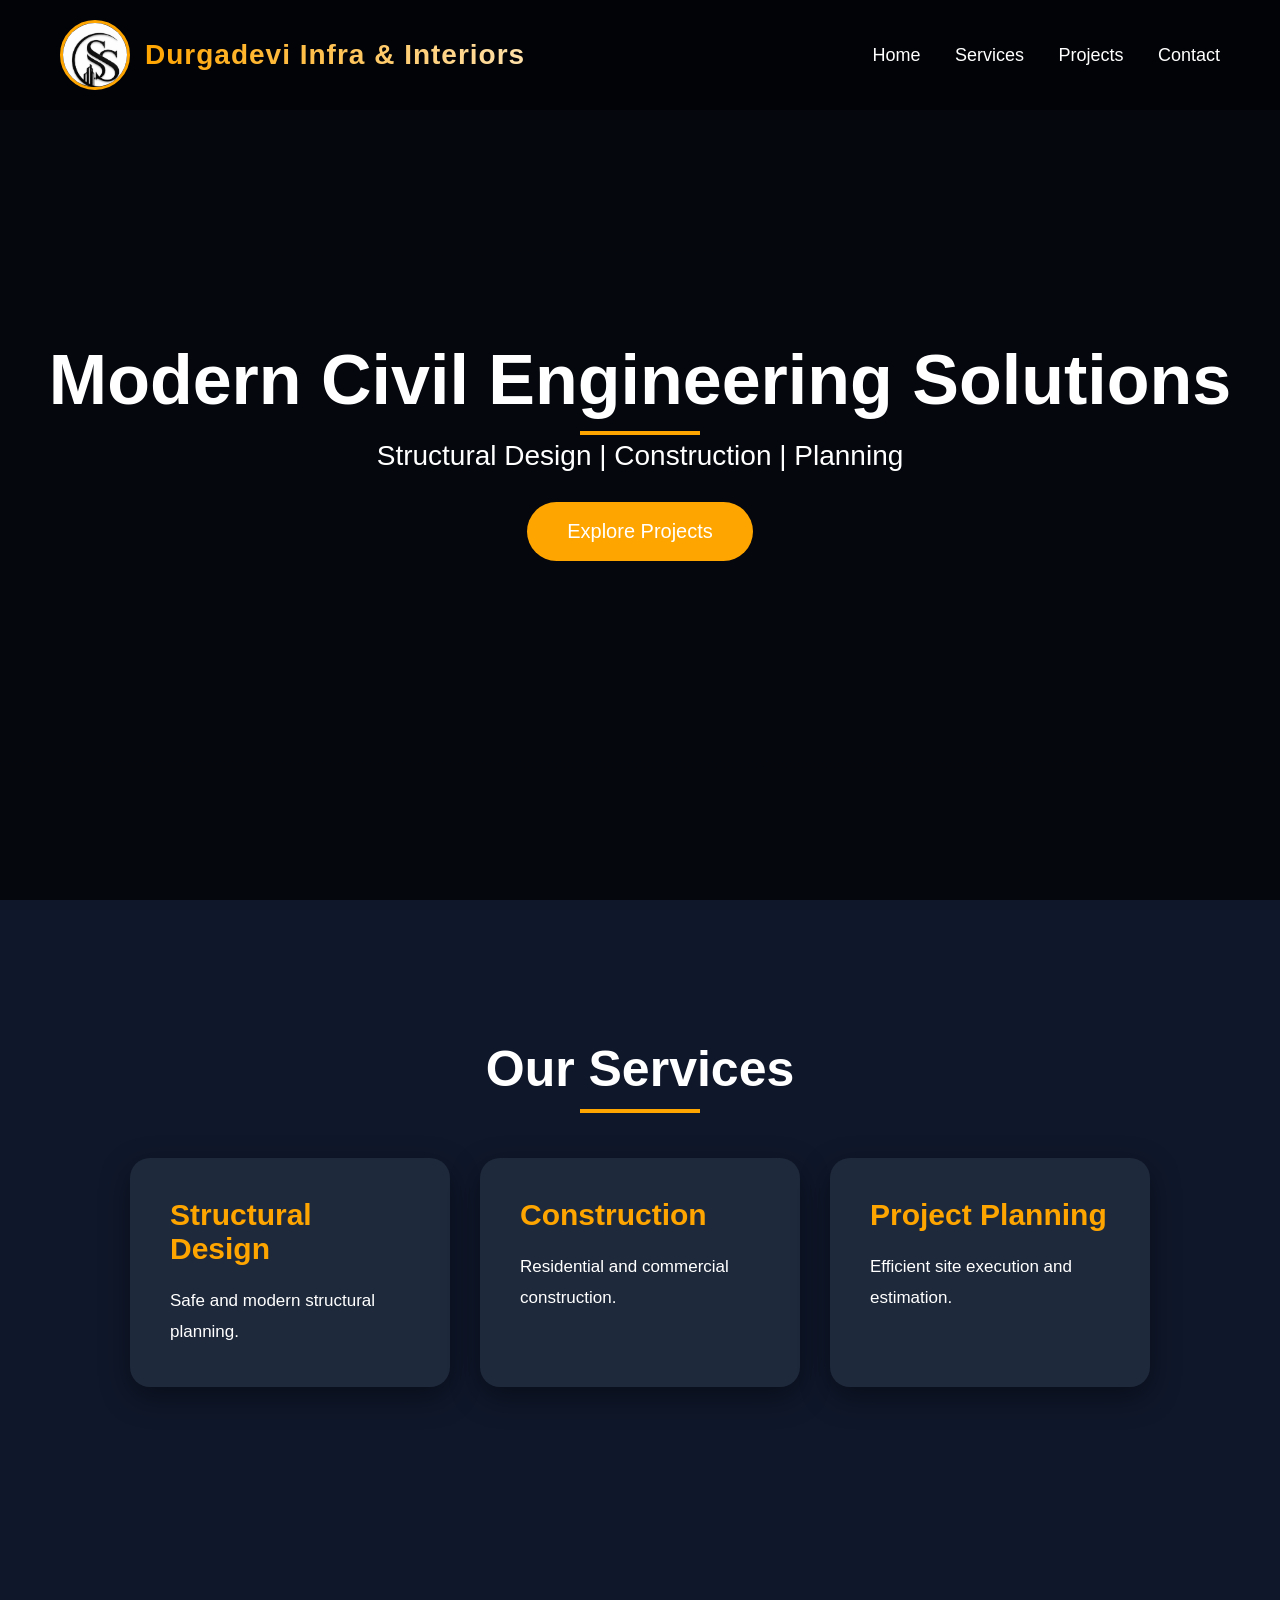
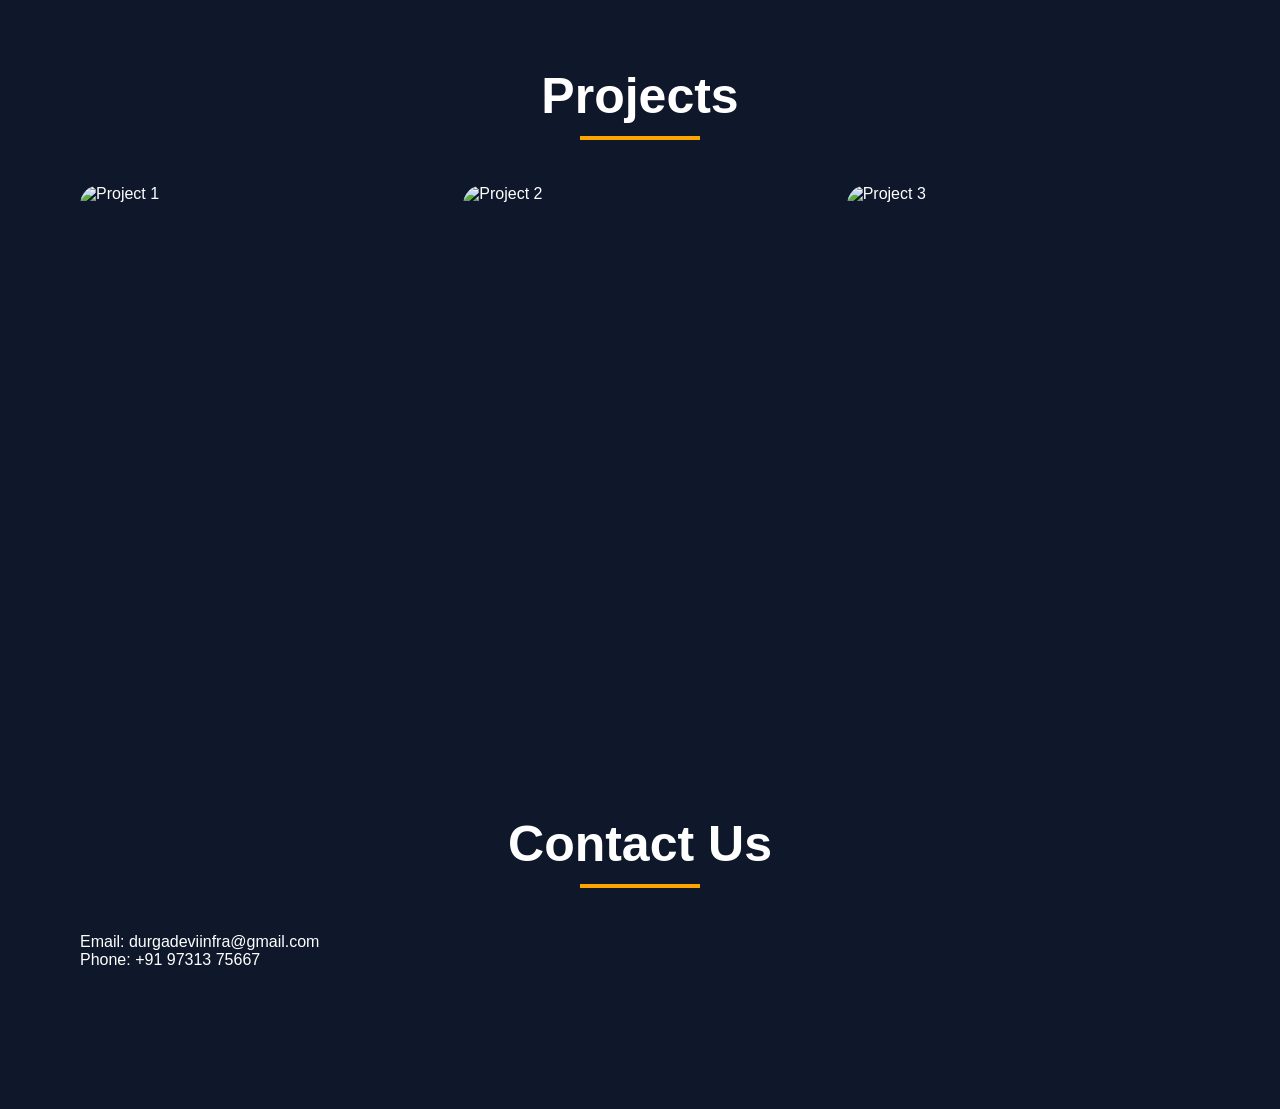
==== index.html @ 77c699e3 "My first website" ====
<!DOCTYPE html>
<html lang="en">
<head>
    <meta charset="UTF-8">
    <meta name="viewport" content="width=device-width, initial-scale=1.0">
    <title>Civil Engineering Website</title>
    <link rel="stylesheet" href="style.css">
</head>
<body>

    <header>
        <div class="logo-section">
         <img src="images/image.jpeg" alt="Logo" class="logo">
        <h1 class="animated-title">
    Durgadevi Infra & Interiors
</h1>
    </div>
         <nav>
        <a href="index.html">Home</a>
        <a href="services.html">Services</a>
        <a href="projects.html">Projects</a>
        <a href="contact.html">Contact</a>
    </nav>

    </header>

      <section class="hero" id="home">
        <h2>Modern Civil Engineering Solutions</h2>
        <p>Structural Design | Construction | Planning</p>
        <button>Explore Projects</button>
    </section>

    <section id="services">
        <h2>Our Services</h2>

        <div class="cards">
            <div class="card">
                <h3>Structural Design</h3>
                <p>Safe and modern structural planning.</p>
            </div>

            <div class="card">
                <h3>Construction</h3>
                <p>Residential and commercial construction.</p>
            </div>

             <div class="card">
                <h3>Project Planning</h3>
                <p>Efficient site execution and estimation.</p>
            </div>
        </div>
    </section>

    <section id="projects">
        <h2>Projects</h2>
        <div class="gallery">
            <img src="https://images.unsplash.com/photo-1504307651254-35680f356dfd" alt="Project 1">
            <img src="https://images.unsplash.com/photo-1541888946425-d81bb19240f5" alt="Project 2">
            <img src="https://images.unsplash.com/photo-1517048676732-d65bc937f952" alt="Project 3">
        </div>
    </section>

    <section id="contact">
    <h2>Contact Us</h2>
        <p>Email: durgadeviinfra@gmail.com</p>
        <p>Phone: +91 97313 75667</p>
    </section>

    <script src="script.js"></script>

</body>
</html>
---- style.css ----
*{
    margin:0;
    padding:0;
    box-sizing:border-box;
    font-family:Arial, sans-serif;
    scroll-behavior:smooth;
}

body{
    background:#0f172a;
    color:white;
    overflow-x:hidden;
}

/* HEADER */

header{
    position:fixed;
    top:0;
    left:0;
    width:100%;
    padding:20px 60px;
    background:rgba(0,0,0,0.5);
    backdrop-filter:blur(10px);
    display:flex;
    justify-content:space-between;
    align-items:center;
    z-index:1000;
    animation:slideDown 1s ease;
}

.animated-title{
    font-size:32px;
    font-weight:bold;
    background:linear-gradient(
        90deg,
        orange,
        white,
        orange
    );

    background-size:300%;
    -webkit-background-clip:text;
    -webkit-text-fill-color:transparent;

    animation:shineText 5s linear infinite;
    letter-spacing:2px;
}

/* TEXT SHINE ANIMATION */

@keyframes shineText{

    0%{
        background-position:0%;
    }

    100%{
        background-position:300%;
    }
}

.animated-title:hover{
    transform:scale(1.05);
    transition:0.4s;
}

@keyframes slideDown{
    from{
        transform:translateY(-100%);
        opacity:0;
    }
    to{
        transform:translateY(0);
        opacity:1;
    }
}

.logo-section{
    display:flex;
    align-items:center;
    gap:15px;
}

.logo{
    width:70px;
    height:70px;
    border-radius:50%;
    object-fit:cover;
    border:3px solid orange;
    transition:0.4s;
}

.logo:hover{
    transform:scale(1.08);
    box-shadow:0 0 20px orange;
}

.logo-section h1{
    font-size:28px;
    letter-spacing:1px;
}

/* NAVBAR */

nav a{
    color:white;
    text-decoration:none;
    margin-left:30px;
    font-size:18px;
    position:relative;
    transition:0.4s;
}

nav a:hover{
    color:orange;
}

nav a::after{
    content:'';
    position:absolute;
    width:0%;
    height:2px;
    background:orange;
    left:0;
    bottom:-5px;
    transition:0.4s;
}

nav a:hover::after{
    width:100%;
}

/* HERO SECTION */

.hero{
    height:100vh;
    background:
    linear-gradient(rgba(0,0,0,0.7), rgba(0,0,0,0.7)),
    url('https://images.unsplash.com/photo-1503387762-592deb58ef4e');
    background-size:cover;
    background-position:center;
    display:flex;
    flex-direction:column;
    justify-content:center;
    align-items:center;
    text-align:center;
    padding:20px;
}

.hero h2{
    font-size:70px;
    margin-bottom:20px;
    animation:fadeUp 1.2s ease;
}

.hero p{
    font-size:28px;
    margin-bottom:30px;
    animation:fadeUp 1.8s ease;
}

.hero button{
    padding:18px 40px;
    border:none;
    border-radius:50px;
    background:orange;
    color:white;
    font-size:20px;
    cursor:pointer;
    transition:0.4s;
    animation:pulse 2s infinite;
}

.hero button:hover{
    transform:scale(1.08);
    background:#ff6600;
}

@keyframes fadeUp{
    from{
        opacity:0;
        transform:translateY(50px);
    }
    to{
        opacity:1;
        transform:translateY(0);
    }
}

@keyframes pulse{
    0%{
        box-shadow:0 0 10px orange;
    }
    50%{
        box-shadow:0 0 40px orange;
    }
    100%{
        box-shadow:0 0 10px orange;
    }
}

/* SECTION */

section{
    padding:140px 80px;
}

section h2{
    text-align:center;
    font-size:50px;
    margin-bottom:60px;
    position:relative;
    animation:fadeUp 1s ease;
}

section h2::after{
    content:'';
    width:120px;
    height:4px;
    background:orange;
    position:absolute;
    left:50%;
    transform:translateX(-50%);
    bottom:-15px;
}

/* SERVICE CARDS */

.cards{
    display:flex;
    justify-content:center;
    gap:30px;
    flex-wrap:wrap;
}

.card{
    width:320px;
    background:#1e293b;
    padding:40px;
    border-radius:20px;
    transition:0.5s;
    position:relative;
    overflow:hidden;
    box-shadow:0 10px 30px rgba(0,0,0,0.4);
}

.card::before{
    content:'';
    position:absolute;
    width:100%;
    height:100%;
    background:linear-gradient(rgba(255,165,0,0.2), transparent);
    top:-100%;
    left:0;
    transition:0.5s;
}

.card:hover::before{
    top:0;
}

.card:hover{
    transform:translateY(-15px) scale(1.03);
}

.card h3{
    font-size:30px;
    margin-bottom:20px;
    color:orange;
}

.card p{
    line-height:1.8;
    font-size:17px;
}

/* PROJECT GALLERY */

.gallery{
    display:grid;
    grid-template-columns:repeat(auto-fit,minmax(300px,1fr));
    gap:30px;
}

.gallery img{
    width:100%;
    height:350px;
    object-fit:cover;
    border-radius:20px;
    transition:0.5s;
}

.gallery img:hover{
    transform:scale(1.08);
    box-shadow:0 0 30px rgba(255,165,0,0.5);
}

/* CONTACT FORM */

.contact-page{
    text-align:center;
}

form{
    max-width:700px;
    margin:auto;
    display:flex;
    flex-direction:column;
    gap:20px;
}

form input,
form textarea{
    padding:18px;
    border:none;
    border-radius:12px;
    background:#1e293b;
    color:white;
    font-size:18px;
    outline:none;
    transition:0.4s;
}

form input:focus,
form textarea:focus{
    border:2px solid orange;
    transform:scale(1.02);
}

form button{
    padding:18px;
    border:none;
    border-radius:12px;
    background:orange;
    color:white;
    font-size:20px;
    cursor:pointer;
    transition:0.4s;
}

form button:hover{
    background:#ff6600;
    transform:scale(1.05);
    box-shadow:0 0 30px orange;
}

/* FOOTER */

footer{
    background:#111827;
    text-align:center;
    padding:30px;
    font-size:18px;
}

/* SCROLLBAR */

::-webkit-scrollbar{
    width:10px;
}

::-webkit-scrollbar-track{
    background:#111827;
}

::-webkit-scrollbar-thumb{
    background:orange;
    border-radius:10px;
}

/* RESPONSIVE */

@media(max-width:900px){

    header{
        flex-direction:column;
        padding:20px;
        gap:20px;
    }

    nav{
        display:flex;
        flex-wrap:wrap;
        justify-content:center;
    }

    nav a{
        margin:10px;
    }

    .hero h2{
        font-size:42px;
    }

    .hero p{
        font-size:20px;
    }

    section{
        padding:120px 20px;
    }

}

/* LOGIN & REGISTER */

.auth-container{

    height:100vh;

    display:flex;

    justify-content:center;

    align-items:center;

    background:
    linear-gradient(rgba(0,0,0,0.7),
    rgba(0,0,0,0.7)),

    url('https://images.unsplash.com/photo-1516321318423-f06f85e504b3');

    background-size:cover;

    background-position:center;
}

.auth-form{

    width:400px;

    background:rgba(255,255,255,0.08);

    backdrop-filter:blur(12px);

    padding:50px;

    border-radius:25px;

    display:flex;

    flex-direction:column;

    gap:20px;

    animation:fadeUp 1s ease;
}

.auth-form h2{

    text-align:center;

    font-size:40px;

    margin-bottom:20px;

    color:orange;
}

.auth-form input{

    padding:18px;

    border:none;

    border-radius:12px;

    background:#1e293b;

    color:white;

    font-size:17px;

    outline:none;

    transition:0.4s;
}

.auth-form input:focus{

    border:2px solid orange;

    transform:scale(1.03);
}

.auth-form button{

    padding:18px;

    border:none;

    border-radius:12px;

    background:orange;

    color:white;

    font-size:20px;

    cursor:pointer;

    transition:0.4s;
}

.auth-form button:hover{

    background:#ff6600;

    transform:scale(1.05);

    box-shadow:0 0 30px orange;
}

.auth-form p{

    text-align:center;

    margin-top:10px;
}

.auth-form a{

    color:orange;

    text-decoration:none;
}
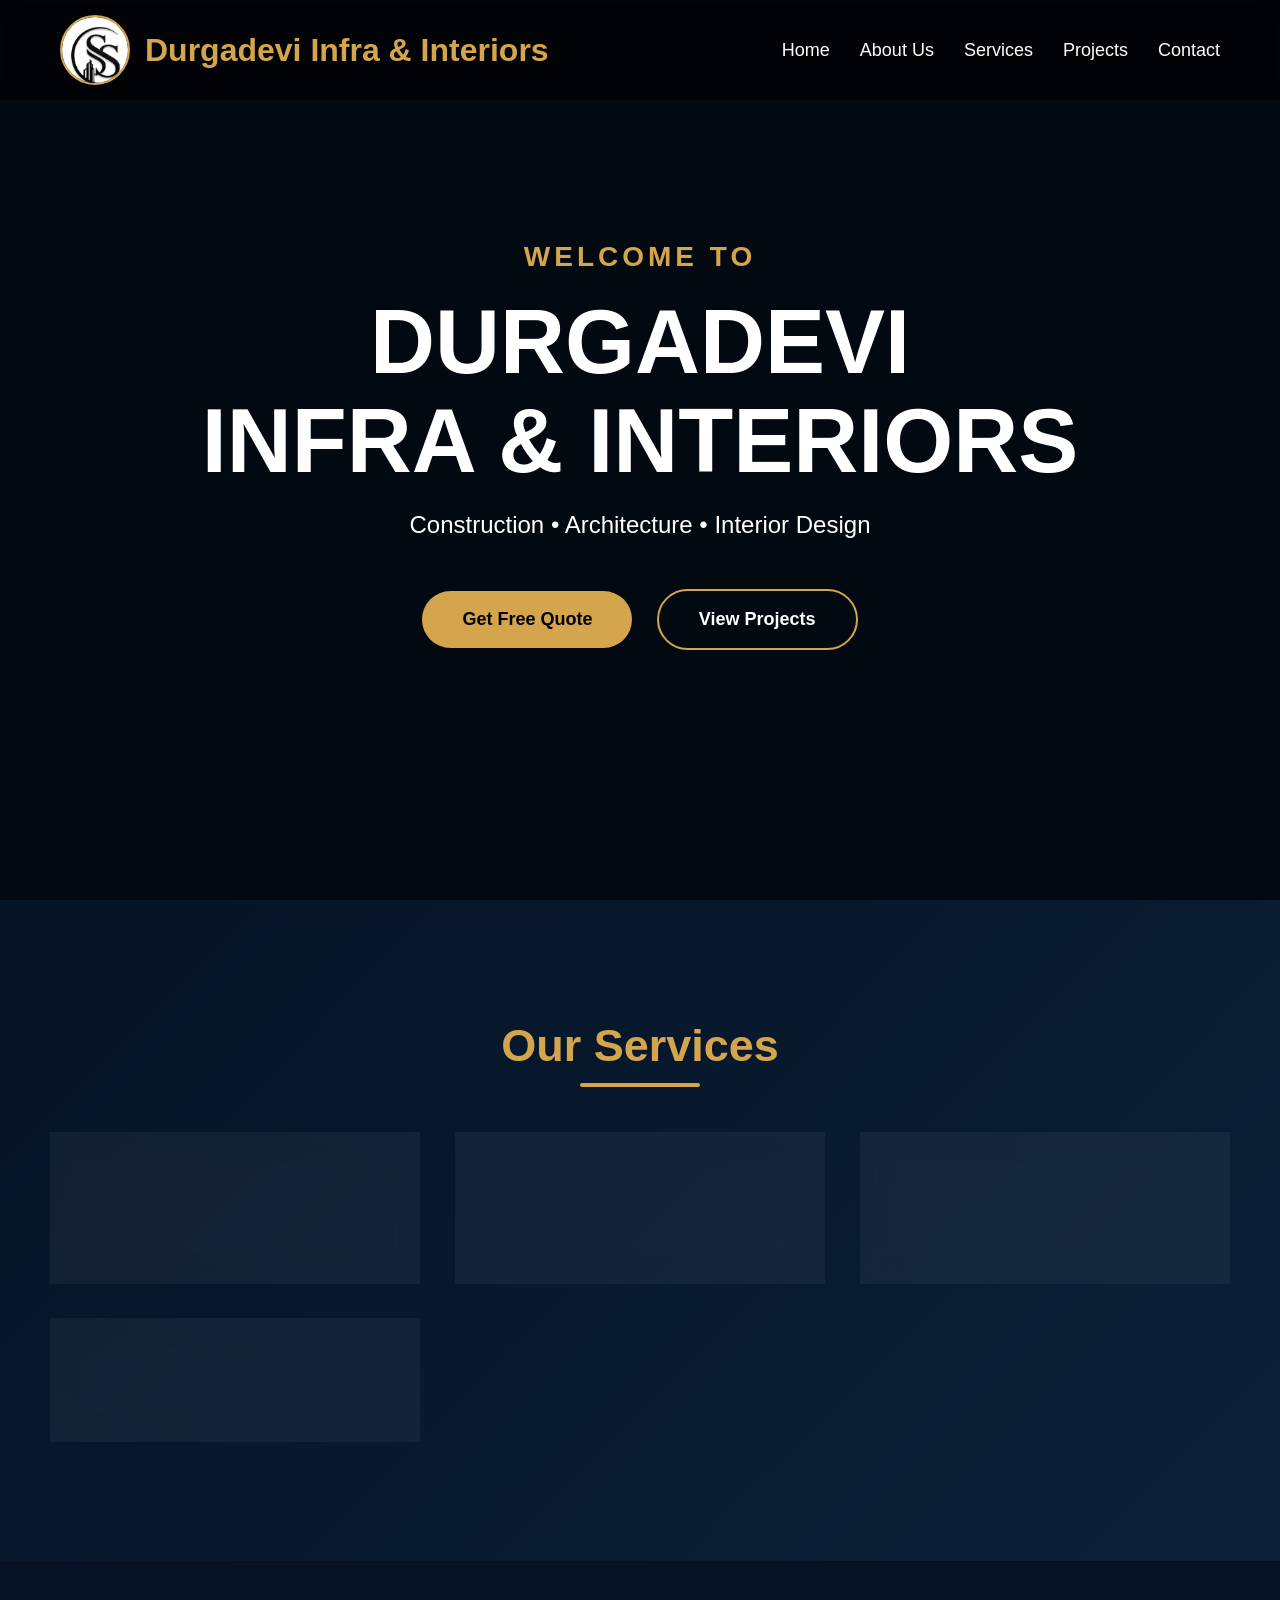
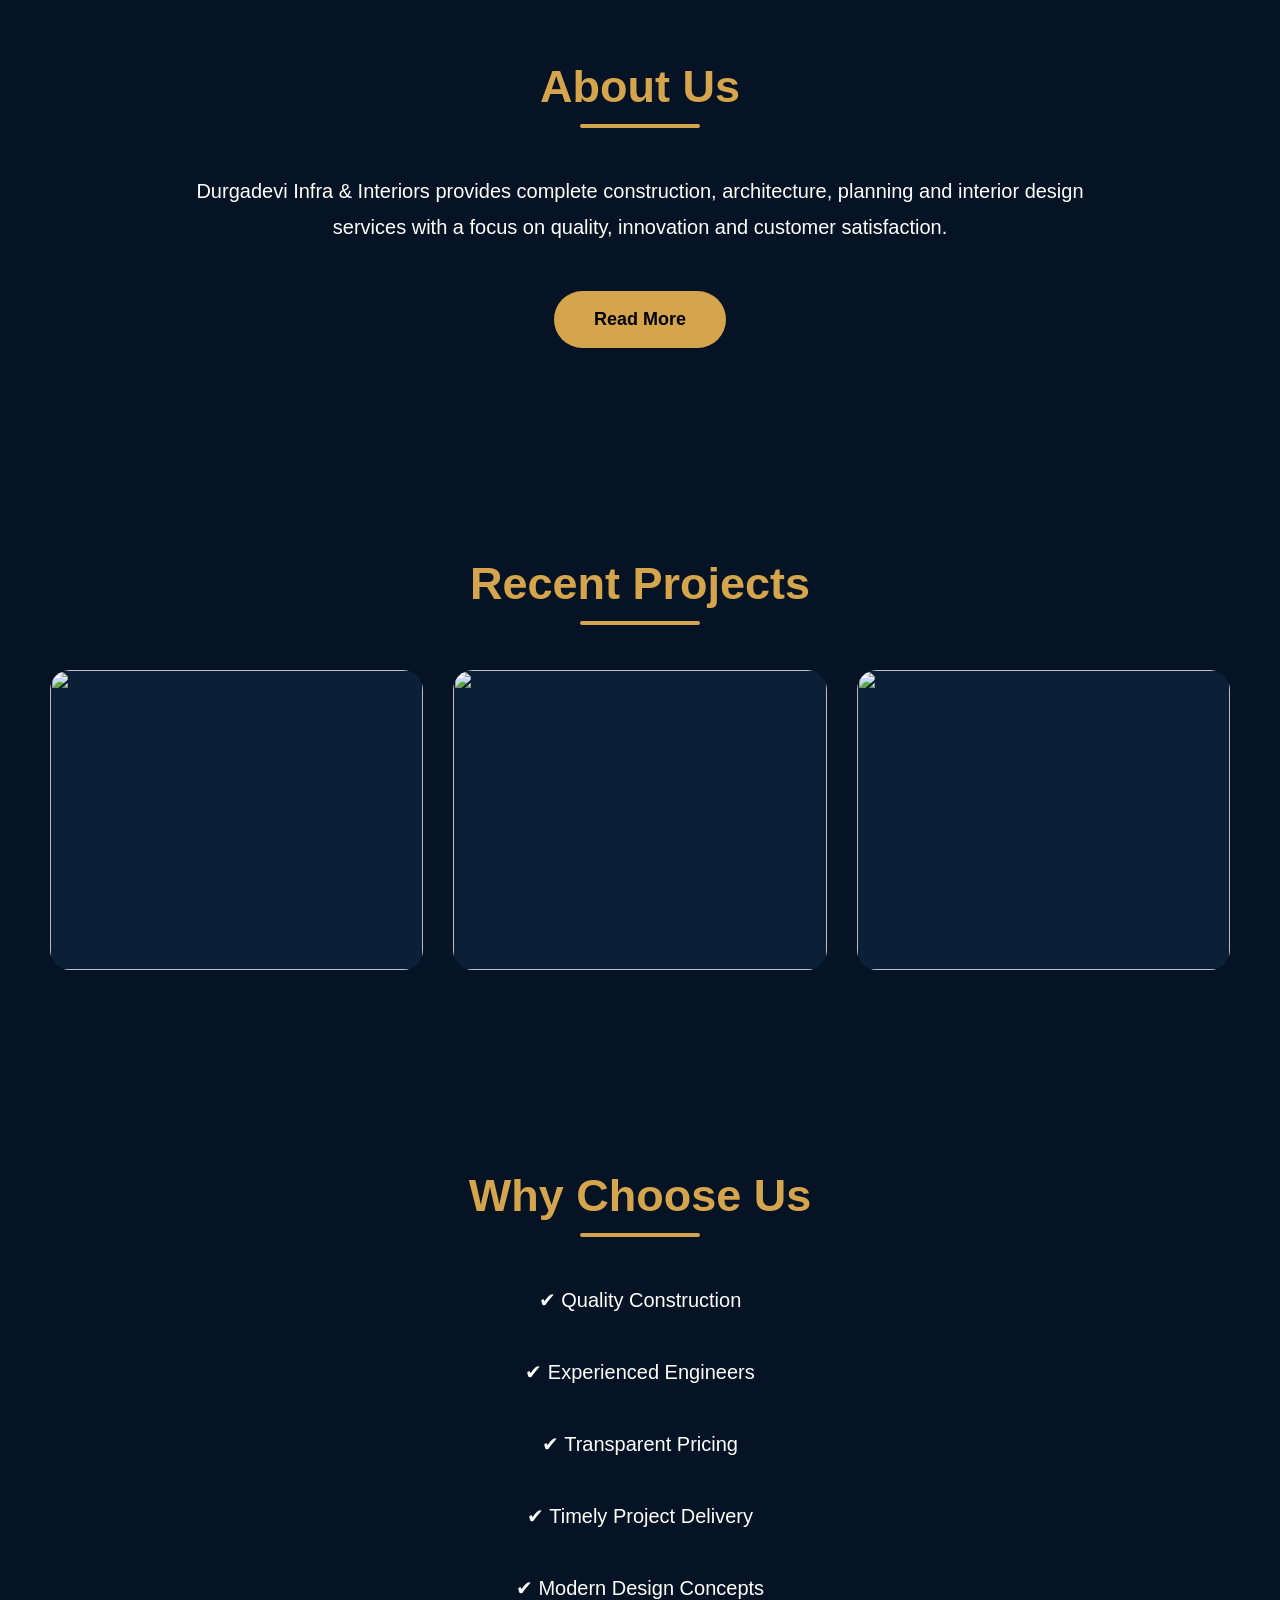
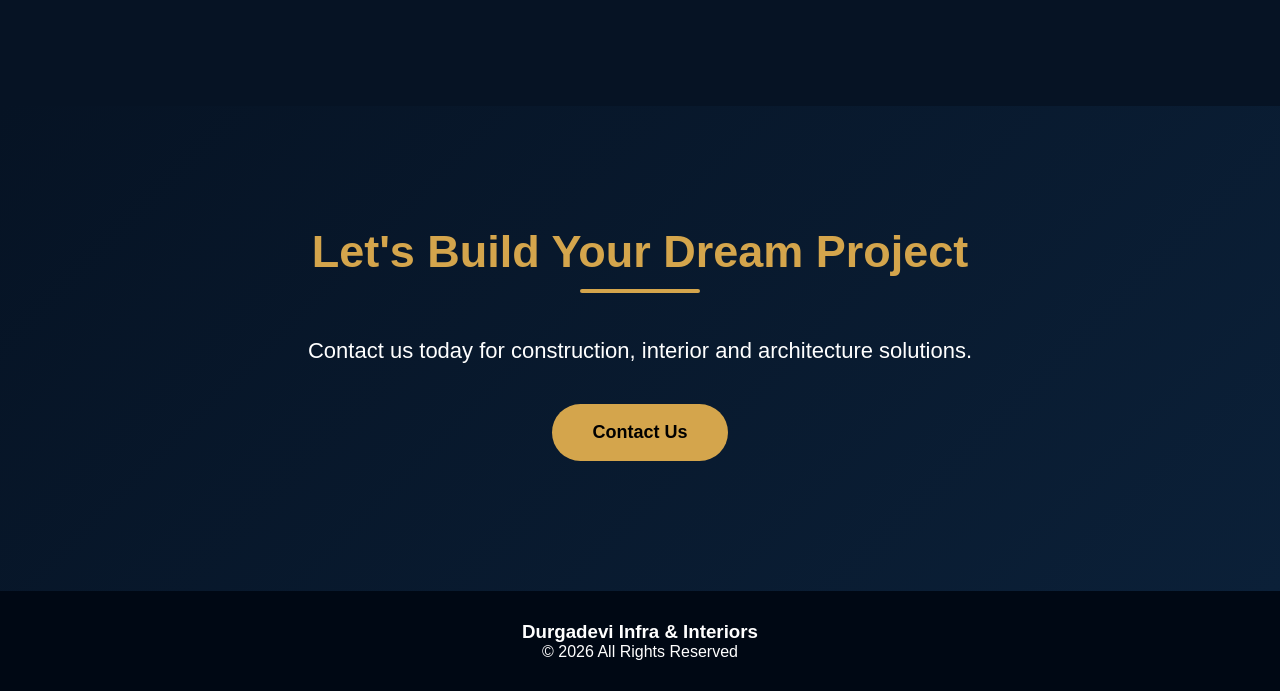
==== commit df3488a6: "Initial website upload" ====
--- a/index.html
+++ b/index.html
@@ -1,72 +1,244 @@
 <!DOCTYPE html>
 <html lang="en">
+
 <head>
-    <meta charset="UTF-8">
-    <meta name="viewport" content="width=device-width, initial-scale=1.0">
-    <title>Civil Engineering Website</title>
-    <link rel="stylesheet" href="style.css">
+
+<meta charset="UTF-8">
+<meta name="viewport" content="width=device-width, initial-scale=1.0">
+
+<title>Durgadevi Infra & Interiors</title>
+
+<link rel="stylesheet" href="style.css">
+
 </head>
+
 <body>
 
-    <header>
-        <div class="logo-section">
-         <img src="images/image.jpeg" alt="Logo" class="logo">
-        <h1 class="animated-title">
-    Durgadevi Infra & Interiors
+<header>
+
+<div class="logo">
+
+<img src="images/image.jpeg" alt="Logo">
+
+<h2>Durgadevi Infra & Interiors</h2>
+
+</div>
+
+<nav>
+
+<ul>
+
+<li><a href="index.html">Home</a></li>
+
+<li><a href="about.html">About Us</a></li>
+
+<li><a href="services.html">Services</a></li>
+
+<li><a href="projects.html">Projects</a></li>
+
+<li><a href="contact.html">Contact</a></li>
+
+</ul>
+
+</nav>
+
+</header>
+
+<!-- HERO SECTION -->
+
+<section class="hero">
+
+<div class="hero-content">
+
+<h3>WELCOME TO</h3>
+
+<h1>
+DURGADEVI<br>
+INFRA & INTERIORS
 </h1>
-    </div>
-         <nav>
-        <a href="index.html">Home</a>
-        <a href="services.html">Services</a>
-        <a href="projects.html">Projects</a>
-        <a href="contact.html">Contact</a>
-    </nav>
-
-    </header>
-
-      <section class="hero" id="home">
-        <h2>Modern Civil Engineering Solutions</h2>
-        <p>Structural Design | Construction | Planning</p>
-        <button>Explore Projects</button>
-    </section>
-
-    <section id="services">
-        <h2>Our Services</h2>
-
-        <div class="cards">
-            <div class="card">
-                <h3>Structural Design</h3>
-                <p>Safe and modern structural planning.</p>
-            </div>
-
-            <div class="card">
-                <h3>Construction</h3>
-                <p>Residential and commercial construction.</p>
-            </div>
-
-             <div class="card">
-                <h3>Project Planning</h3>
-                <p>Efficient site execution and estimation.</p>
-            </div>
-        </div>
-    </section>
-
-    <section id="projects">
-        <h2>Projects</h2>
-        <div class="gallery">
-            <img src="https://images.unsplash.com/photo-1504307651254-35680f356dfd" alt="Project 1">
-            <img src="https://images.unsplash.com/photo-1541888946425-d81bb19240f5" alt="Project 2">
-            <img src="https://images.unsplash.com/photo-1517048676732-d65bc937f952" alt="Project 3">
-        </div>
-    </section>
-
-    <section id="contact">
-    <h2>Contact Us</h2>
-        <p>Email: durgadeviinfra@gmail.com</p>
-        <p>Phone: +91 97313 75667</p>
-    </section>
-
-    <script src="script.js"></script>
+
+<p>
+Construction • Architecture • Interior Design
+</p>
+
+<div class="hero-btns">
+
+<a href="contact.html" class="btn btn-primary">
+Get Free Quote
+</a>
+
+<a href="projects.html" class="btn btn-secondary">
+View Projects
+</a>
+
+</div>
+
+</div>
+
+</section>
+
+<!-- SERVICES -->
+
+<section class="services">
+
+<h2 class="section-title">
+Our Services
+</h2>
+
+<div class="service-grid">
+
+<div class="service-card">
+<h3>Construction</h3>
+<p>
+Residential and Commercial Construction Projects.
+</p>
+</div>
+
+<div class="service-card">
+<h3>Architecture</h3>
+<p>
+Modern Building Planning and Design Solutions.
+</p>
+</div>
+
+<div class="service-card">
+<h3>Interior Design</h3>
+<p>
+Luxury Interior and Space Planning Services.
+</p>
+</div>
+
+<div class="service-card">
+<h3>3D Visualization</h3>
+<p>
+Professional 2D & 3D Building Designs.
+</p>
+</div>
+
+</div>
+
+</section>
+
+<!-- ABOUT PREVIEW -->
+
+<section class="about">
+
+<h2 class="section-title">
+About Us
+</h2>
+
+<p>
+
+Durgadevi Infra & Interiors provides complete
+construction, architecture, planning and interior
+design services with a focus on quality,
+innovation and customer satisfaction.
+
+</p>
+
+<br><br>
+
+<a href="about.html" class="btn btn-primary">
+Read More
+</a>
+
+</section>
+
+<!-- PROJECTS PREVIEW -->
+
+<section class="projects">
+
+<h2 class="section-title">
+Recent Projects
+</h2>
+
+<div class="project-grid">
+
+<div class="project-card">
+<img src="images/project1.jpg">
+</div>
+
+<div class="project-card">
+<img src="images/project2.jpg">
+</div>
+
+<div class="project-card">
+<img src="images/project3.jpg">
+</div>
+
+</div>
+
+</section>
+
+<!-- WHY CHOOSE US -->
+
+<section class="about">
+
+<h2 class="section-title">
+Why Choose Us
+</h2>
+
+<p>
+
+✔ Quality Construction
+
+<br><br>
+
+✔ Experienced Engineers
+
+<br><br>
+
+✔ Transparent Pricing
+
+<br><br>
+
+✔ Timely Project Delivery
+
+<br><br>
+
+✔ Modern Design Concepts
+
+</p>
+
+</section>
+
+<!-- CONTACT CTA -->
+
+<section class="services">
+
+<h2 class="section-title">
+Let's Build Your Dream Project
+</h2>
+
+<p style="text-align:center;font-size:22px;">
+
+Contact us today for construction,
+interior and architecture solutions.
+
+</p>
+
+<div style="text-align:center;margin-top:30px;">
+
+<a href="contact.html"
+class="btn btn-primary">
+
+Contact Us
+
+</a>
+
+</div>
+
+</section>
+
+<footer>
+
+<h3>Durgadevi Infra & Interiors</h3>
+
+<p>© 2026 All Rights Reserved</p>
+
+</footer>
+
+<script src="script.js"></script>
 
 </body>
 </html>
--- a/style.css
+++ b/style.css
@@ -1,527 +1,942 @@
+/* ==========================
+   DURGADEVI INFRA & INTERIORS
+   PREMIUM CSS
+========================== */
+
 *{
-    margin:0;
-    padding:0;
-    box-sizing:border-box;
-    font-family:Arial, sans-serif;
-    scroll-behavior:smooth;
+margin:0;
+padding:0;
+box-sizing:border-box;
+font-family:'Segoe UI',sans-serif;
+scroll-behavior:smooth;
 }
 
 body{
-    background:#0f172a;
-    color:white;
-    overflow-x:hidden;
+background:#061324;
+color:#fff;
+overflow-x:hidden;
 }
 
 /* HEADER */
 
 header{
-    position:fixed;
-    top:0;
-    left:0;
-    width:100%;
-    padding:20px 60px;
-    background:rgba(0,0,0,0.5);
-    backdrop-filter:blur(10px);
-    display:flex;
-    justify-content:space-between;
-    align-items:center;
-    z-index:1000;
-    animation:slideDown 1s ease;
-}
-
-.animated-title{
-    font-size:32px;
-    font-weight:bold;
-    background:linear-gradient(
-        90deg,
-        orange,
-        white,
-        orange
-    );
-
-    background-size:300%;
-    -webkit-background-clip:text;
-    -webkit-text-fill-color:transparent;
-
-    animation:shineText 5s linear infinite;
-    letter-spacing:2px;
-}
-
-/* TEXT SHINE ANIMATION */
-
-@keyframes shineText{
-
-    0%{
-        background-position:0%;
-    }
-
-    100%{
-        background-position:300%;
-    }
-}
-
-.animated-title:hover{
-    transform:scale(1.05);
-    transition:0.4s;
-}
-
-@keyframes slideDown{
-    from{
-        transform:translateY(-100%);
-        opacity:0;
-    }
-    to{
-        transform:translateY(0);
-        opacity:1;
-    }
-}
-
-.logo-section{
-    display:flex;
-    align-items:center;
-    gap:15px;
+position:fixed;
+top:0;
+left:0;
+width:100%;
+display:flex;
+justify-content:space-between;
+align-items:center;
+padding:15px 60px;
+background:rgba(0,0,0,.6);
+backdrop-filter:blur(10px);
+z-index:1000;
+transition:.4s;
 }
 
 .logo{
-    width:70px;
-    height:70px;
-    border-radius:50%;
-    object-fit:cover;
-    border:3px solid orange;
-    transition:0.4s;
-}
-
-.logo:hover{
-    transform:scale(1.08);
-    box-shadow:0 0 20px orange;
-}
-
-.logo-section h1{
-    font-size:28px;
-    letter-spacing:1px;
-}
-
-/* NAVBAR */
-
-nav a{
-    color:white;
-    text-decoration:none;
-    margin-left:30px;
-    font-size:18px;
-    position:relative;
-    transition:0.4s;
-}
-
-nav a:hover{
-    color:orange;
-}
-
-nav a::after{
-    content:'';
-    position:absolute;
-    width:0%;
-    height:2px;
-    background:orange;
-    left:0;
-    bottom:-5px;
-    transition:0.4s;
-}
-
-nav a:hover::after{
-    width:100%;
-}
-
-/* HERO SECTION */
+display:flex;
+align-items:center;
+}
+
+.logo img{
+width:70px;
+height:70px;
+border-radius:50%;
+object-fit:cover;
+border:2px solid #d4a54c;
+}
+
+.logo h2{
+margin-left:15px;
+color:#d4a54c;
+font-size:32px;
+font-weight:700;
+}
+
+/* NAVIGATION */
+
+nav ul{
+display:flex;
+list-style:none;
+}
+
+nav ul li{
+margin-left:30px;
+}
+
+nav ul li a{
+text-decoration:none;
+color:white;
+font-size:18px;
+font-weight:500;
+transition:.4s;
+position:relative;
+}
+
+nav ul li a:hover{
+color:#d4a54c;
+}
+
+nav ul li a::after{
+content:'';
+position:absolute;
+width:0;
+height:2px;
+left:0;
+bottom:-5px;
+background:#d4a54c;
+transition:.4s;
+}
+
+nav ul li a:hover::after{
+width:100%;
+}
+/* HERO */
 
 .hero{
-    height:100vh;
-    background:
-    linear-gradient(rgba(0,0,0,0.7), rgba(0,0,0,0.7)),
-    url('https://images.unsplash.com/photo-1503387762-592deb58ef4e');
-    background-size:cover;
-    background-position:center;
-    display:flex;
-    flex-direction:column;
-    justify-content:center;
-    align-items:center;
+height:100vh;
+background:
+linear-gradient(rgba(0,0,0,.55),
+rgba(0,0,0,.55)),
+url("images/banner.jpg");
+background-size:cover;
+background-position:center;
+display:flex;
+justify-content:center;
+align-items:center;
+text-align:center;
+}
+
+.hero-content{
+animation:fadeUp 1.5s ease;
+}
+
+.hero h3{
+font-size:28px;
+letter-spacing:4px;
+color:#d4a54c;
+margin-bottom:20px;
+}
+
+.hero h1{
+font-size:90px;
+font-weight:800;
+line-height:1.1;
+}
+
+.hero p{
+margin-top:20px;
+font-size:24px;
+}
+
+.hero-btns{
+margin-top:40px;
+}
+
+.btn{
+display:inline-block;
+padding:18px 40px;
+border-radius:50px;
+text-decoration:none;
+margin:10px;
+font-size:18px;
+font-weight:600;
+transition:.4s;
+}
+
+.btn-primary{
+background:#d4a54c;
+color:black;
+}
+
+.btn-secondary{
+border:2px solid #d4a54c;
+color:white;
+}
+
+.btn:hover{
+transform:translateY(-5px);
+box-shadow:0 10px 30px rgba(212,165,76,.5);
+}
+
+/* SERVICES */
+
+.services{
+padding:100px 50px;
+background:#08192f;
+}
+
+.section-title{
+text-align:center;
+font-size:45px;
+color:#d4a54c;
+margin-bottom:60px;
+}
+
+.service-grid{
+display:grid;
+grid-template-columns:repeat(auto-fit,minmax(250px,1fr));
+gap:30px;
+}
+
+.service-card{
+background:#102540;
+padding:35px;
+border-radius:20px;
+text-align:center;
+transition:.4s;
+}
+
+.service-card:hover{
+transform:translateY(-10px);
+background:#d4a54c;
+color:black;
+}
+
+.service-card i{
+font-size:50px;
+margin-bottom:20px;
+}
+
+/* ABOUT */
+
+.about{
+padding:100px 50px;
+text-align:center;
+}
+
+.about p{
+max-width:900px;
+margin:auto;
+line-height:1.8;
+font-size:20px;
+}
+
+/* PROJECTS */
+
+.projects{
+padding:100px 50px;
+background:#08192f;
+}
+
+.project-grid{
+display:grid;
+grid-template-columns:repeat(auto-fit,minmax(300px,1fr));
+gap:25px;
+}
+
+.project-card{
+overflow:hidden;
+border-radius:20px;
+}
+
+.project-card img{
+width:100%;
+display:block;
+transition:.5s;
+}
+
+.project-card:hover img{
+transform:scale(1.1);
+}
+
+/* CONTACT PAGE */
+
+.contact-page{
+padding:150px 50px 80px;
+background:#061324;
+color:white;
+}
+
+.contact-container{
+display:grid;
+grid-template-columns:1fr 1fr;
+gap:40px;
+margin-top:40px;
+}
+
+.contact-info,
+.contact-form{
+background:#0b1f36;
+padding:30px;
+border-radius:20px;
+border:1px solid rgba(212,165,76,.3);
+transition:.4s;
+}
+
+.contact-info:hover,
+.contact-form:hover{
+transform:translateY(-10px);
+box-shadow:0 15px 40px rgba(212,165,76,.3);
+}
+
+.contact-form input,
+.contact-form textarea{
+width:100%;
+padding:15px;
+margin-bottom:15px;
+border:none;
+border-radius:10px;
+background:#132c4a;
+color:white;
+}
+
+.contact-form button{
+width:100%;
+padding:15px;
+border:none;
+background:#d4a54c;
+color:black;
+font-weight:bold;
+border-radius:10px;
+cursor:pointer;
+transition:.4s;
+}
+
+.contact-form button:hover{
+transform:scale(1.05);
+}
+
+.final-message{
+padding:80px 50px;
+text-align:center;
+}
+
+@media(max-width:768px){
+
+.contact-container{
+grid-template-columns:1fr;
+}
+
+}
+
+/* LOGIN & REGISTER */
+
+.auth-section{
+height:100vh;
+display:flex;
+justify-content:center;
+align-items:center;
+background:
+linear-gradient(rgba(0,0,0,.6),
+rgba(0,0,0,.6)),
+url("images/banner.jpg");
+background-size:cover;
+}
+
+.auth-box{
+width:400px;
+background:rgba(255,255,255,.08);
+backdrop-filter:blur(12px);
+padding:40px;
+border-radius:20px;
+}
+
+.auth-box h2{
+text-align:center;
+margin-bottom:30px;
+color:#d4a54c;
+}
+
+.auth-box input{
+width:100%;
+padding:14px;
+margin:10px 0;
+border:none;
+border-radius:8px;
+}
+
+.auth-box button{
+width:100%;
+padding:14px;
+background:#d4a54c;
+border:none;
+border-radius:8px;
+font-size:18px;
+font-weight:600;
+cursor:pointer;
+}
+
+.auth-box p{
+text-align:center;
+margin-top:15px;
+}
+
+.auth-box a{
+color:#d4a54c;
+text-decoration:none;
+}
+
+/* FOOTER */
+
+footer{
+background:#000814;
+padding:30px;
+text-align:center;
+}
+
+/* WHATSAPP */
+
+.whatsapp{
+position:fixed;
+bottom:25px;
+right:25px;
+width:70px;
+height:70px;
+background:#25D366;
+border-radius:50%;
+display:flex;
+justify-content:center;
+align-items:center;
+color:white;
+font-size:35px;
+text-decoration:none;
+animation:pulse 2s infinite;
+z-index:999;
+}
+
+/* ANIMATIONS */
+
+@keyframes fadeUp{
+from{
+opacity:0;
+transform:translateY(50px);
+}
+to{
+opacity:1;
+transform:translateY(0);
+}
+}
+
+@keyframes pulse{
+0%{
+box-shadow:0 0 0 0 rgba(37,211,102,.7);
+}
+70%{
+box-shadow:0 0 0 20px rgba(37,211,102,0);
+}
+100%{
+box-shadow:0 0 0 0 rgba(37,211,102,0);
+}
+}
+
+/* RESPONSIVE */
+
+@media(max-width:768px){
+
+header{
+flex-direction:column;
+padding:15px;
+}
+
+.logo h2{
+font-size:22px;
+}
+
+nav ul{
+flex-wrap:wrap;
+justify-content:center;
+}
+
+nav ul li{
+margin:10px;
+}
+
+.hero h1{
+font-size:50px;
+}
+
+.hero p{
+font-size:18px;
+}
+
+.section-title{
+font-size:35px;
+}
+}
+
+/* ==========================
+   SERVICES PAGE ANIMATIONS
+========================== */
+
+.services{
+padding:120px 50px;
+background:linear-gradient(135deg,#061324,#0b2038);
+}
+
+.service-grid{
+display:grid;
+grid-template-columns:repeat(auto-fit,minmax(350px,1fr));
+gap:35px;
+}
+
+.service-card{
+background:rgba(255,255,255,0.05);
+backdrop-filter:blur(15px);
+border:1px solid rgba(212,165,76,0.2);
+border-radius:25px;
+padding:35px;
+overflow:hidden;
+position:relative;
+transition:all .5s ease;
+animation:cardFade 1s ease forwards;
+opacity:0;
+}
+
+.service-card:nth-child(1){animation-delay:.1s;}
+.service-card:nth-child(2){animation-delay:.2s;}
+.service-card:nth-child(3){animation-delay:.3s;}
+.service-card:nth-child(4){animation-delay:.4s;}
+.service-card:nth-child(5){animation-delay:.5s;}
+.service-card:nth-child(6){animation-delay:.6s;}
+.service-card:nth-child(7){animation-delay:.7s;}
+.service-card:nth-child(8){animation-delay:.8s;}
+.service-card:nth-child(9){animation-delay:.9s;}
+.service-card:nth-child(10){animation-delay:1s;}
+.service-card:nth-child(11){animation-delay:1.1s;}
+
+.service-card::before{
+content:'';
+position:absolute;
+top:-100%;
+left:-100%;
+width:250%;
+height:250%;
+background:linear-gradient(
+45deg,
+transparent,
+rgba(212,165,76,0.15),
+transparent
+);
+transform:rotate(45deg);
+transition:1s;
+}
+
+.service-card:hover::before{
+top:-50%;
+left:-50%;
+}
+
+.service-card:hover{
+transform:translateY(-15px) scale(1.03);
+box-shadow:0 20px 50px rgba(212,165,76,0.4);
+border-color:#d4a54c;
+}
+
+.service-card h2{
+color:#d4a54c;
+font-size:26px;
+margin-bottom:20px;
+}
+
+.service-card h4{
+color:white;
+margin-top:20px;
+margin-bottom:10px;
+}
+
+.service-card p{
+line-height:1.8;
+font-size:16px;
+}
+
+.service-card ul{
+padding-left:20px;
+margin-top:10px;
+line-height:2;
+}
+
+.service-card li{
+transition:.3s;
+}
+
+.service-card li:hover{
+transform:translateX(10px);
+color:#d4a54c;
+}
+
+.service-title{
     text-align:center;
-    padding:20px;
-}
-
-.hero h2{
-    font-size:70px;
-    margin-bottom:20px;
-    animation:fadeUp 1.2s ease;
-}
-
-.hero p{
-    font-size:28px;
-    margin-bottom:30px;
-    animation:fadeUp 1.8s ease;
-}
-
-.hero button{
-    padding:18px 40px;
-    border:none;
-    border-radius:50px;
-    background:orange;
-    color:white;
-    font-size:20px;
-    cursor:pointer;
-    transition:0.4s;
-    animation:pulse 2s infinite;
-}
-
-.hero button:hover{
-    transform:scale(1.08);
-    background:#ff6600;
+    margin-top:50px;
+    margin-bottom:60px;
+}
+
+.service-title h2{
+    color:#d4a54c;
+    font-size:55px;
+    animation:fadeUp 1.5s ease;
+}
+
+.line{
+    width:120px;
+    height:4px;
+    background:#d4a54c;
+    margin:auto;
+    border-radius:10px;
 }
 
 @keyframes fadeUp{
+
     from{
         opacity:0;
         transform:translateY(50px);
     }
+
     to{
         opacity:1;
         transform:translateY(0);
     }
-}
-
-@keyframes pulse{
-    0%{
-        box-shadow:0 0 10px orange;
+
+}
+
+/* TITLE ANIMATION */
+
+.section-title{
+position:relative;
+animation:titleGlow 3s infinite alternate;
+}
+
+.section-title::after{
+content:'';
+width:120px;
+height:4px;
+background:#d4a54c;
+position:absolute;
+bottom:-15px;
+left:50%;
+transform:translateX(-50%);
+border-radius:50px;
+}
+
+/* ANIMATIONS */
+
+@keyframes cardFade{
+
+from{
+opacity:0;
+transform:translateY(60px);
+}
+
+to{
+opacity:1;
+transform:translateY(0);
+}
+
+}
+
+@keyframes titleGlow{
+
+from{
+text-shadow:0 0 5px #d4a54c;
+}
+
+}
+
+.service-card{
+opacity:0;
+transform:translateY(80px);
+}
+
+.service-card.show{
+opacity:1;
+transform:translateY(0);
+transition:1s ease;
+}
+
+/* ABOUT PAGE PROFILE STYLE */
+
+.profile-card{
+    background: rgba(255,255,255,0.05);
+    backdrop-filter: blur(10px);
+    border: 1px solid rgba(212,165,76,0.3);
+    border-radius: 20px;
+    padding: 30px;
+    text-align: center;
+    transition: 0.5s;
+    overflow: hidden;
+}
+
+.profile-card:hover{
+    transform: translateY(-10px);
+    box-shadow: 0 15px 40px rgba(212,165,76,0.4);
+}
+
+.profile-image{
+    width: 250px;
+    height: 250px;
+    object-fit: cover;
+    border-radius: 50%;
+    border: 5px solid #d4a54c;
+    margin-bottom: 20px;
+    transition: 0.5s;
+    animation: profileGlow 3s infinite alternate;
+}
+
+.profile-image:hover{
+    transform: scale(1.08);
+}
+
+@keyframes profileGlow{
+    from{
+        box-shadow: 0 0 10px #d4a54c;
     }
-    50%{
-        box-shadow:0 0 40px orange;
+    to{
+        box-shadow:
+        0 0 20px #d4a54c,
+        0 0 40px #d4a54c;
     }
-    100%{
-        box-shadow:0 0 10px orange;
-    }
-}
-
-/* SECTION */
-
-section{
-    padding:140px 80px;
-}
-
-section h2{
-    text-align:center;
-    font-size:50px;
-    margin-bottom:60px;
-    position:relative;
-    animation:fadeUp 1s ease;
-}
-
-section h2::after{
-    content:'';
-    width:120px;
-    height:4px;
-    background:orange;
-    position:absolute;
-    left:50%;
-    transform:translateX(-50%);
-    bottom:-15px;
-}
-
-/* SERVICE CARDS */
-
-.cards{
-    display:flex;
-    justify-content:center;
-    gap:30px;
-    flex-wrap:wrap;
-}
-
-.card{
-    width:320px;
-    background:#1e293b;
-    padding:40px;
-    border-radius:20px;
-    transition:0.5s;
-    position:relative;
-    overflow:hidden;
-    box-shadow:0 10px 30px rgba(0,0,0,0.4);
-}
-
-.card::before{
-    content:'';
-    position:absolute;
-    width:100%;
-    height:100%;
-    background:linear-gradient(rgba(255,165,0,0.2), transparent);
-    top:-100%;
-    left:0;
-    transition:0.5s;
-}
-
-.card:hover::before{
-    top:0;
-}
-
-.card:hover{
-    transform:translateY(-15px) scale(1.03);
-}
-
-.card h3{
+}
+
+.profile-card h3{
+    color:#d4a54c;
     font-size:30px;
-    margin-bottom:20px;
-    color:orange;
-}
-
-.card p{
-    line-height:1.8;
-    font-size:17px;
-}
-
-/* PROJECT GALLERY */
-
-.gallery{
-    display:grid;
-    grid-template-columns:repeat(auto-fit,minmax(300px,1fr));
-    gap:30px;
-}
-
-.gallery img{
-    width:100%;
-    height:350px;
-    object-fit:cover;
-    border-radius:20px;
-    transition:0.5s;
-}
-
-.gallery img:hover{
-    transform:scale(1.08);
-    box-shadow:0 0 30px rgba(255,165,0,0.5);
-}
-
-/* CONTACT FORM */
-
-.contact-page{
-    text-align:center;
-}
-
-form{
-    max-width:700px;
-    margin:auto;
-    display:flex;
-    flex-direction:column;
-    gap:20px;
-}
-
-form input,
-form textarea{
-    padding:18px;
-    border:none;
-    border-radius:12px;
-    background:#1e293b;
+    margin:10px 0;
+}
+
+.profile-card h4{
     color:white;
     font-size:18px;
-    outline:none;
-    transition:0.4s;
-}
-
-form input:focus,
-form textarea:focus{
-    border:2px solid orange;
-    transform:scale(1.02);
-}
-
-form button{
-    padding:18px;
-    border:none;
-    border-radius:12px;
-    background:orange;
-    color:white;
-    font-size:20px;
-    cursor:pointer;
-    transition:0.4s;
-}
-
-form button:hover{
-    background:#ff6600;
-    transform:scale(1.05);
-    box-shadow:0 0 30px orange;
-}
-
-/* FOOTER */
-
-footer{
-    background:#111827;
-    text-align:center;
-    padding:30px;
-    font-size:18px;
-}
-
-/* SCROLLBAR */
-
-::-webkit-scrollbar{
-    width:10px;
-}
-
-::-webkit-scrollbar-track{
-    background:#111827;
-}
-
-::-webkit-scrollbar-thumb{
-    background:orange;
-    border-radius:10px;
-}
-
-/* RESPONSIVE */
-
-@media(max-width:900px){
-
-    header{
-        flex-direction:column;
-        padding:20px;
-        gap:20px;
+    margin-bottom:15px;
+}
+
+.profile-card p{
+    color:#ddd;
+    line-height:1.8;
+    font-size:16px;
+}
+
+/* Responsive */
+
+@media(max-width:768px){
+
+    .profile-image{
+        width:180px;
+        height:180px;
     }
 
-    nav{
-        display:flex;
-        flex-wrap:wrap;
-        justify-content:center;
+    .profile-card h3{
+        font-size:24px;
     }
 
-    nav a{
-        margin:10px;
-    }
-
-    .hero h2{
-        font-size:42px;
-    }
-
-    .hero p{
-        font-size:20px;
-    }
-
-    section{
-        padding:120px 20px;
-    }
-
-}
-
-/* LOGIN & REGISTER */
-
-.auth-container{
-
-    height:100vh;
-
-    display:flex;
-
-    justify-content:center;
-
-    align-items:center;
-
-    background:
-    linear-gradient(rgba(0,0,0,0.7),
-    rgba(0,0,0,0.7)),
-
-    url('https://images.unsplash.com/photo-1516321318423-f06f85e504b3');
-
-    background-size:cover;
-
-    background-position:center;
-}
-
-.auth-form{
-
-    width:400px;
-
-    background:rgba(255,255,255,0.08);
-
-    backdrop-filter:blur(12px);
-
-    padding:50px;
-
-    border-radius:25px;
-
-    display:flex;
-
-    flex-direction:column;
-
-    gap:20px;
-
-    animation:fadeUp 1s ease;
-}
-
-.auth-form h2{
-
-    text-align:center;
-
-    font-size:40px;
-
-    margin-bottom:20px;
-
-    color:orange;
-}
-
-.auth-form input{
-
-    padding:18px;
-
-    border:none;
-
-    border-radius:12px;
-
-    background:#1e293b;
-
-    color:white;
-
-    font-size:17px;
-
-    outline:none;
-
-    transition:0.4s;
-}
-
-.auth-form input:focus{
-
-    border:2px solid orange;
-
-    transform:scale(1.03);
-}
-
-.auth-form button{
-
-    padding:18px;
-
-    border:none;
-
-    border-radius:12px;
-
-    background:orange;
-
-    color:white;
-
-    font-size:20px;
-
-    cursor:pointer;
-
-    transition:0.4s;
-}
-
-.auth-form button:hover{
-
-    background:#ff6600;
-
-    transform:scale(1.05);
-
-    box-shadow:0 0 30px orange;
-}
-
-.auth-form p{
-
-    text-align:center;
-
-    margin-top:10px;
-}
-
-.auth-form a{
-
-    color:orange;
-
-    text-decoration:none;
+}
+
+/* ==========================
+   PROJECT PAGE ANIMATIONS
+========================== */
+
+.projects{
+padding:100px 50px;
+background:#061324;
+}
+
+/* PROJECT GRID */
+
+.project-grid{
+display:grid;
+grid-template-columns:repeat(auto-fit,minmax(320px,1fr));
+gap:30px;
+}
+
+/* PROJECT CARD */
+
+.project-card{
+position:relative;
+overflow:hidden;
+border-radius:20px;
+background:#0b1f36;
+cursor:pointer;
+transition:0.5s ease;
+animation:fadeUp 1s ease forwards;
+opacity:0;
+}
+
+.project-card:nth-child(1){animation-delay:.1s;}
+.project-card:nth-child(2){animation-delay:.2s;}
+.project-card:nth-child(3){animation-delay:.3s;}
+.project-card:nth-child(4){animation-delay:.4s;}
+.project-card:nth-child(5){animation-delay:.5s;}
+.project-card:nth-child(6){animation-delay:.6s;}
+
+.project-card img{
+width:100%;
+height:300px;
+object-fit:cover;
+transition:0.8s ease;
+}
+
+/* IMAGE ZOOM */
+
+.project-card:hover img{
+transform:scale(1.15);
+}
+
+/* GOLD OVERLAY */
+
+.project-card::before{
+content:'PROJECT';
+position:absolute;
+top:50%;
+left:50%;
+transform:translate(-50%,-50%);
+background:rgba(212,165,76,0.9);
+padding:12px 30px;
+color:black;
+font-weight:bold;
+border-radius:50px;
+opacity:0;
+z-index:10;
+transition:.5s;
+}
+
+.project-card:hover::before{
+opacity:1;
+}
+
+/* CARD LIFT */
+
+.project-card:hover{
+transform:translateY(-15px);
+box-shadow:0 20px 50px rgba(212,165,76,.4);
+}
+
+/* ==========================
+   PROJECT SLIDER
+========================== */
+
+.projects-slider{
+padding:50px;
+background:#02152d;
+}
+
+.slider{
+position:relative;
+max-width:1100px;
+margin:auto;
+overflow:hidden;
+border-radius:20px;
+box-shadow:0 10px 40px rgba(0,0,0,.5);
+}
+
+.slides{
+display:flex;
+transition:transform .8s ease-in-out;
+}
+
+.slides img{
+width:100%;
+height:600px;
+object-fit:cover;
+flex-shrink:0;
+animation:sliderZoom 8s infinite alternate;
+}
+
+@keyframes sliderZoom{
+
+from{
+transform:scale(1);
+}
+
+to{
+transform:scale(1.08);
+}
+
+}
+
+/* NAVIGATION BUTTONS */
+
+.prev,
+.next{
+position:absolute;
+top:50%;
+transform:translateY(-50%);
+background:rgba(0,0,0,.5);
+color:white;
+border:none;
+font-size:30px;
+padding:15px 20px;
+cursor:pointer;
+border-radius:50%;
+transition:.4s;
+z-index:100;
+}
+
+.prev{
+left:20px;
+}
+
+.next{
+right:20px;
+}
+
+.prev:hover,
+.next:hover{
+background:#d4a54c;
+color:black;
+transform:translateY(-50%) scale(1.15);
+}
+
+/* ==========================
+   ACHIEVEMENT CARDS
+========================== */
+
+.service-card{
+transition:.5s;
+}
+
+.service-card:hover{
+transform:translateY(-10px);
+box-shadow:0 15px 40px rgba(212,165,76,.3);
+}
+
+/* ==========================
+   TITLE ANIMATION
+========================== */
+
+.section-title{
+animation:titleGlow 3s infinite alternate;
+}
+
+@keyframes titleGlow{
+
+from{
+text-shadow:0 0 5px #d4a54c;
+}
+
+}
+
+/* ==========================
+   PAGE ENTRY
+========================== */
+
+@keyframes fadeUp{
+
+from{
+opacity:0;
+transform:translateY(60px);
+}
+
+to{
+opacity:1;
+transform:translateY(0);
+}
+
+}
+
+/* MOBILE */
+
+@media(max-width:768px){
+
+.slides img{
+height:300px;
+}
+
+.project-card img{
+height:220px;
+}
+
+.section-title{
+font-size:32px;
+}
+
 }
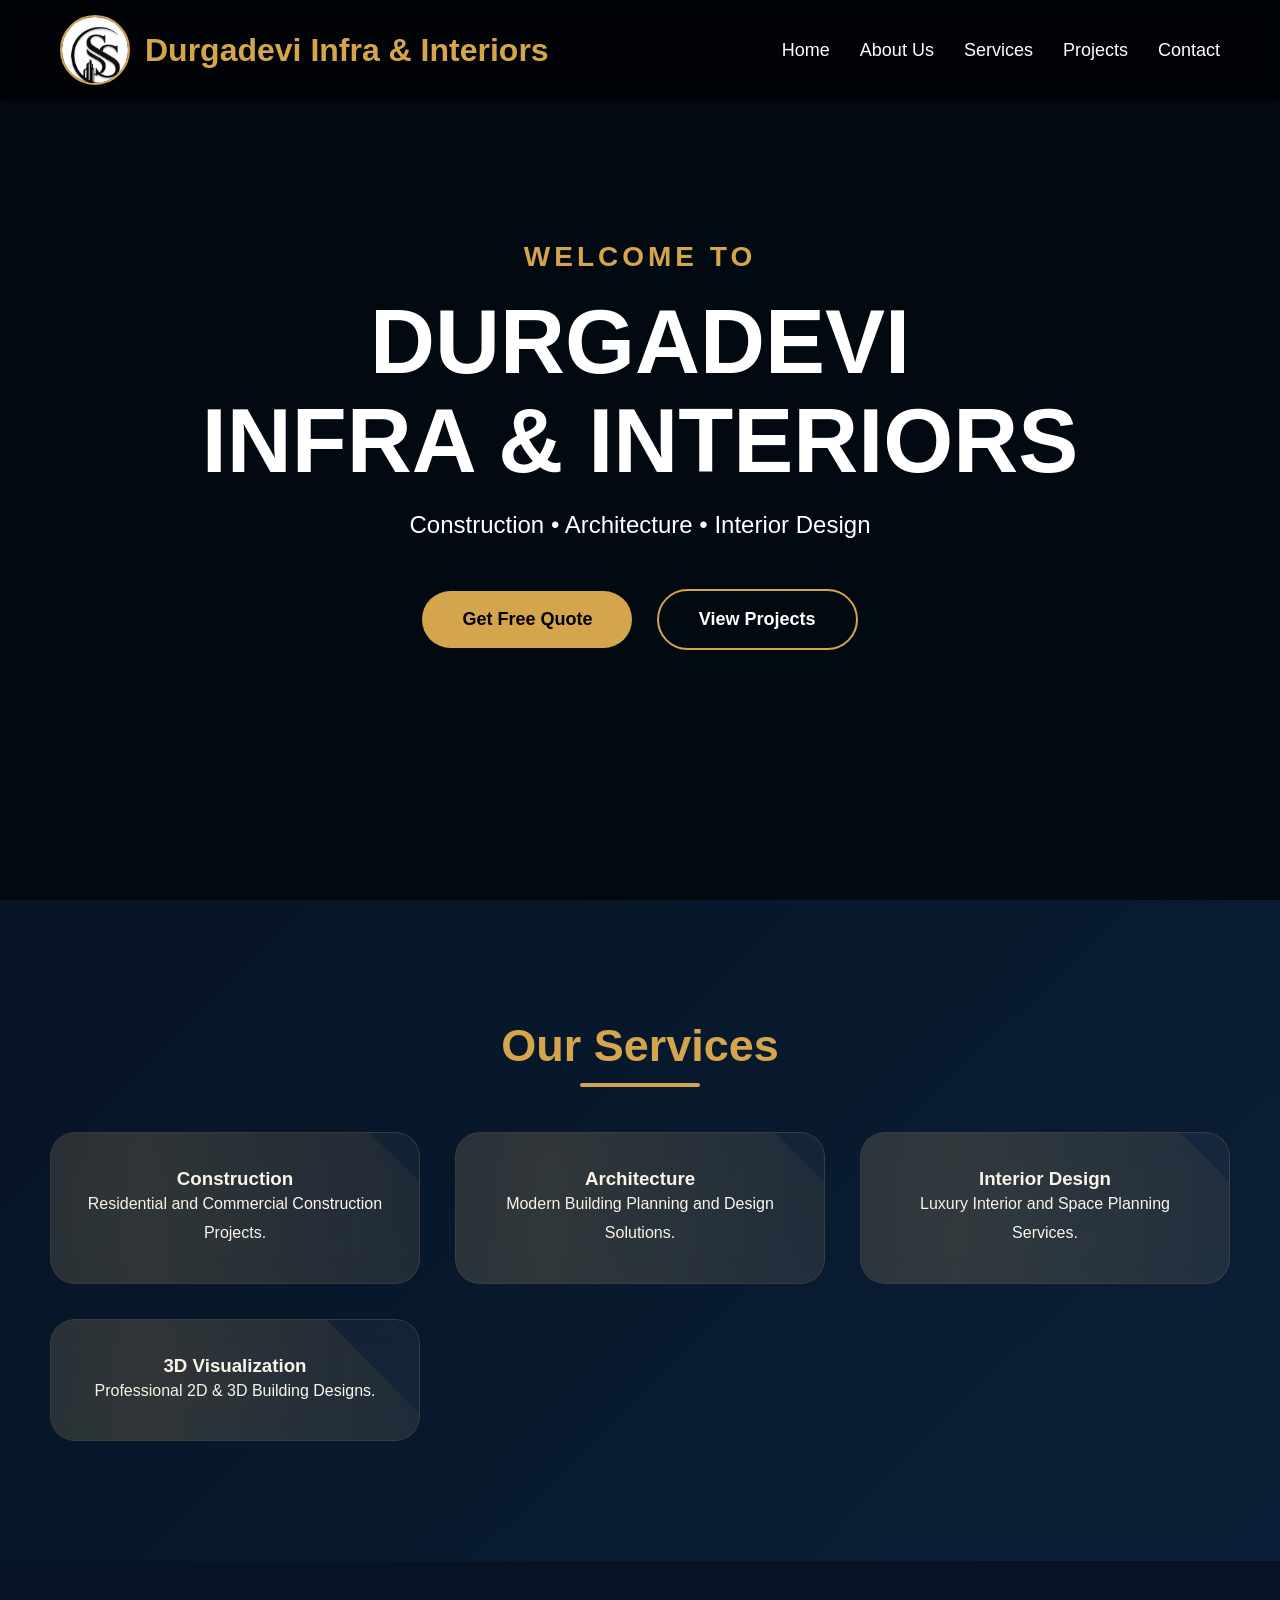
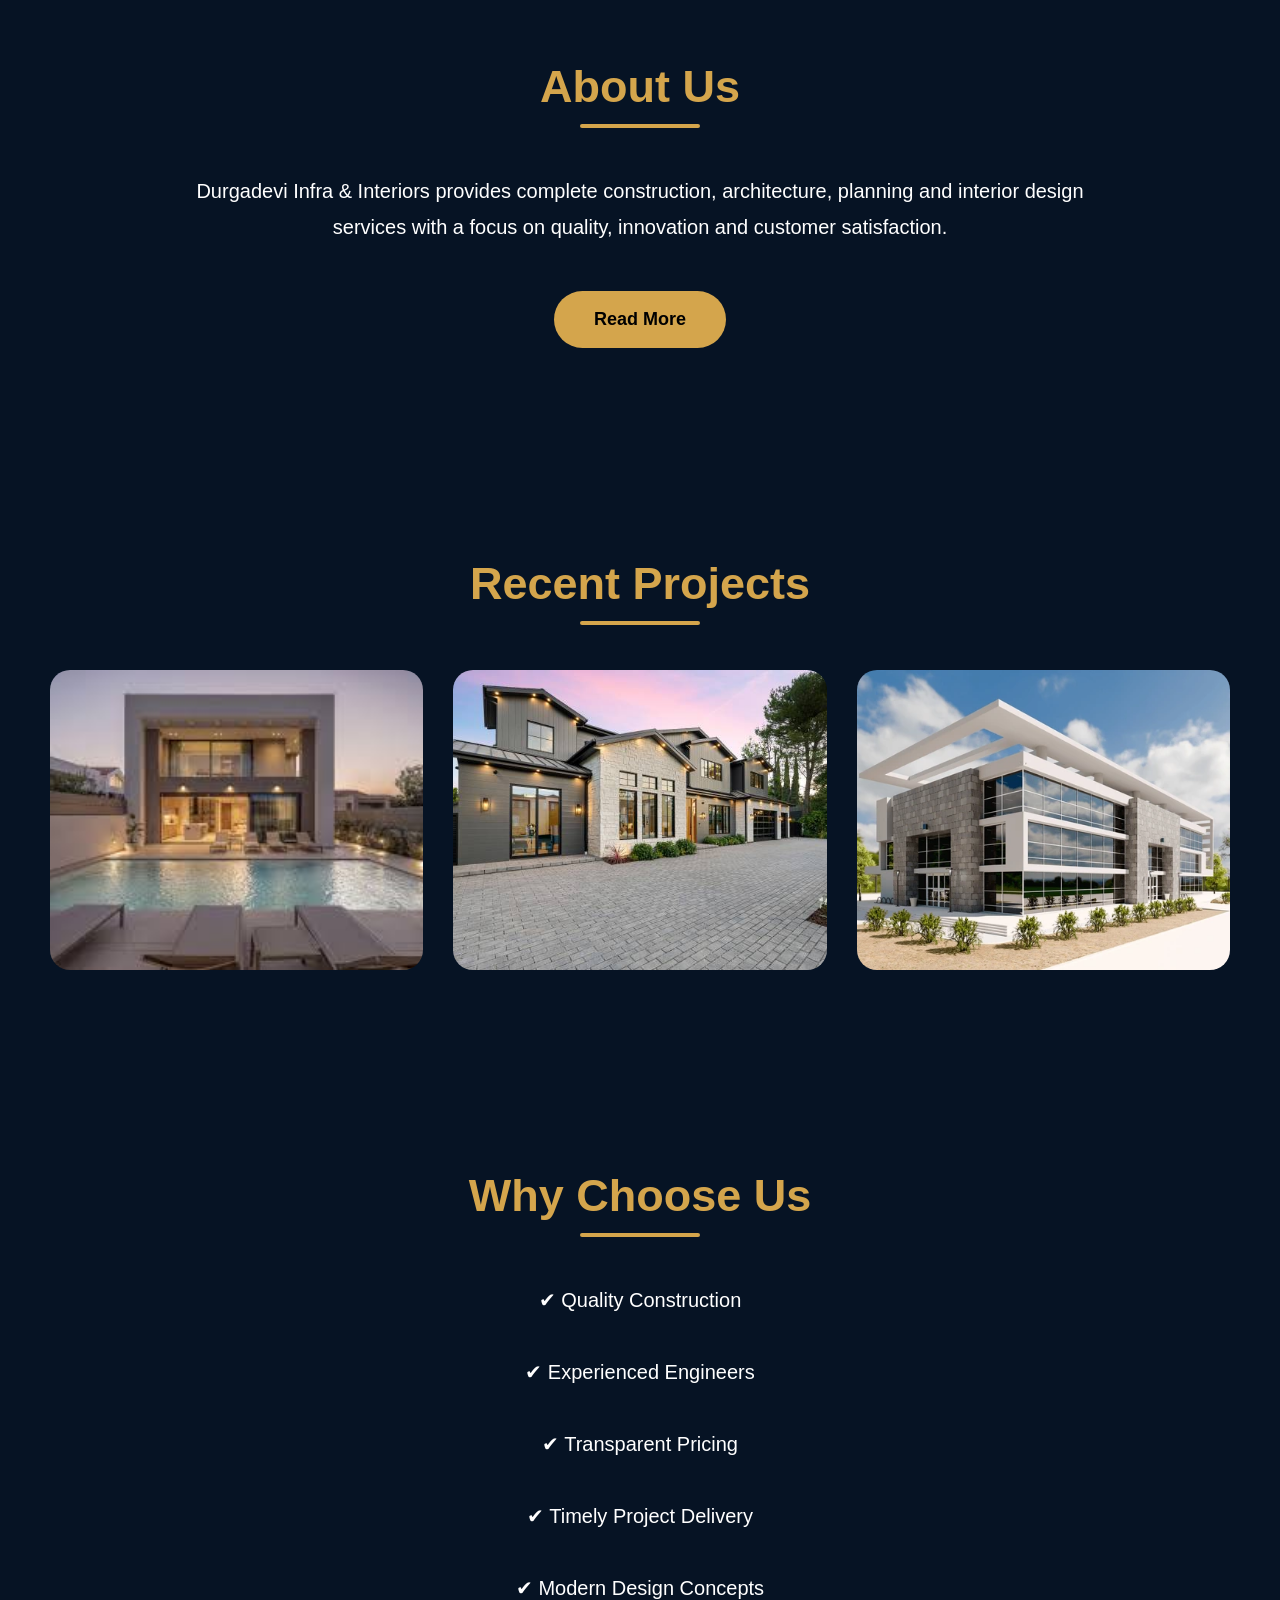
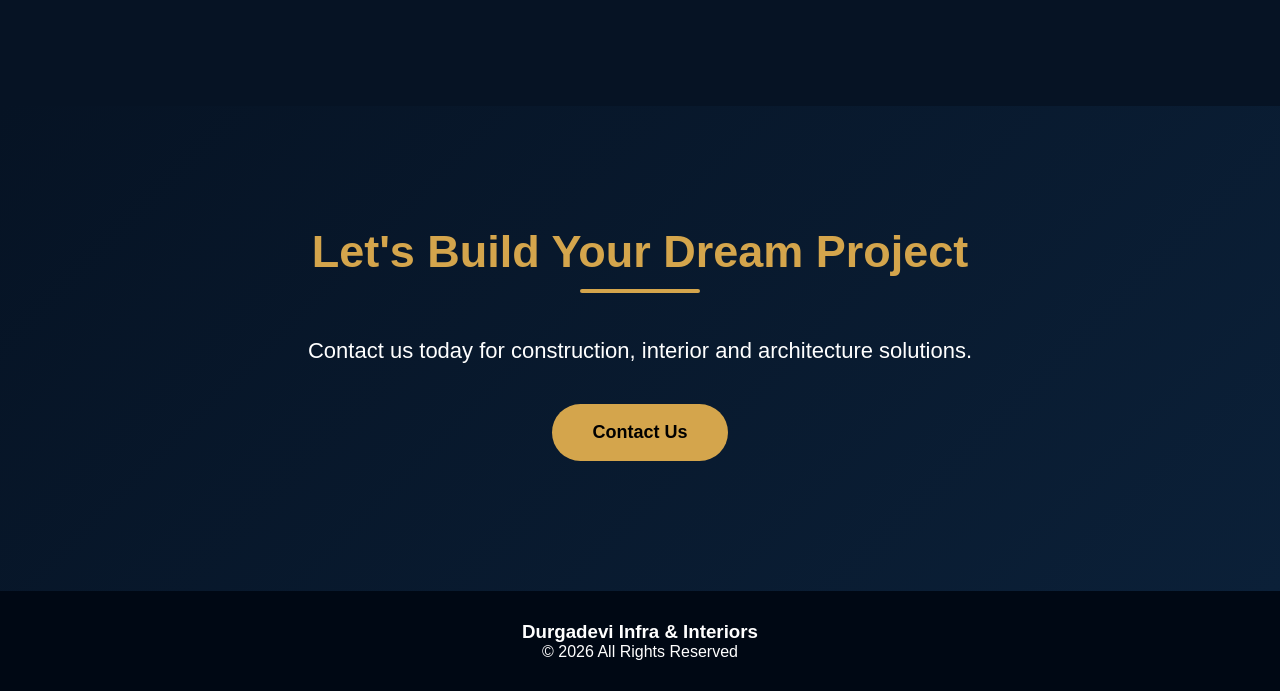
==== commit c5bdc069: "Updated website" ====
--- a/index.html
+++ b/index.html
@@ -155,15 +155,15 @@
 <div class="project-grid">
 
 <div class="project-card">
-<img src="images/project1.jpg">
+<img src="images/project image1.jpg">
 </div>
 
 <div class="project-card">
-<img src="images/project2.jpg">
+<img src="images/project image2.jpg">
 </div>
 
 <div class="project-card">
-<img src="images/project3.jpg">
+<img src="images/project image3.webp">
 </div>
 
 </div>
